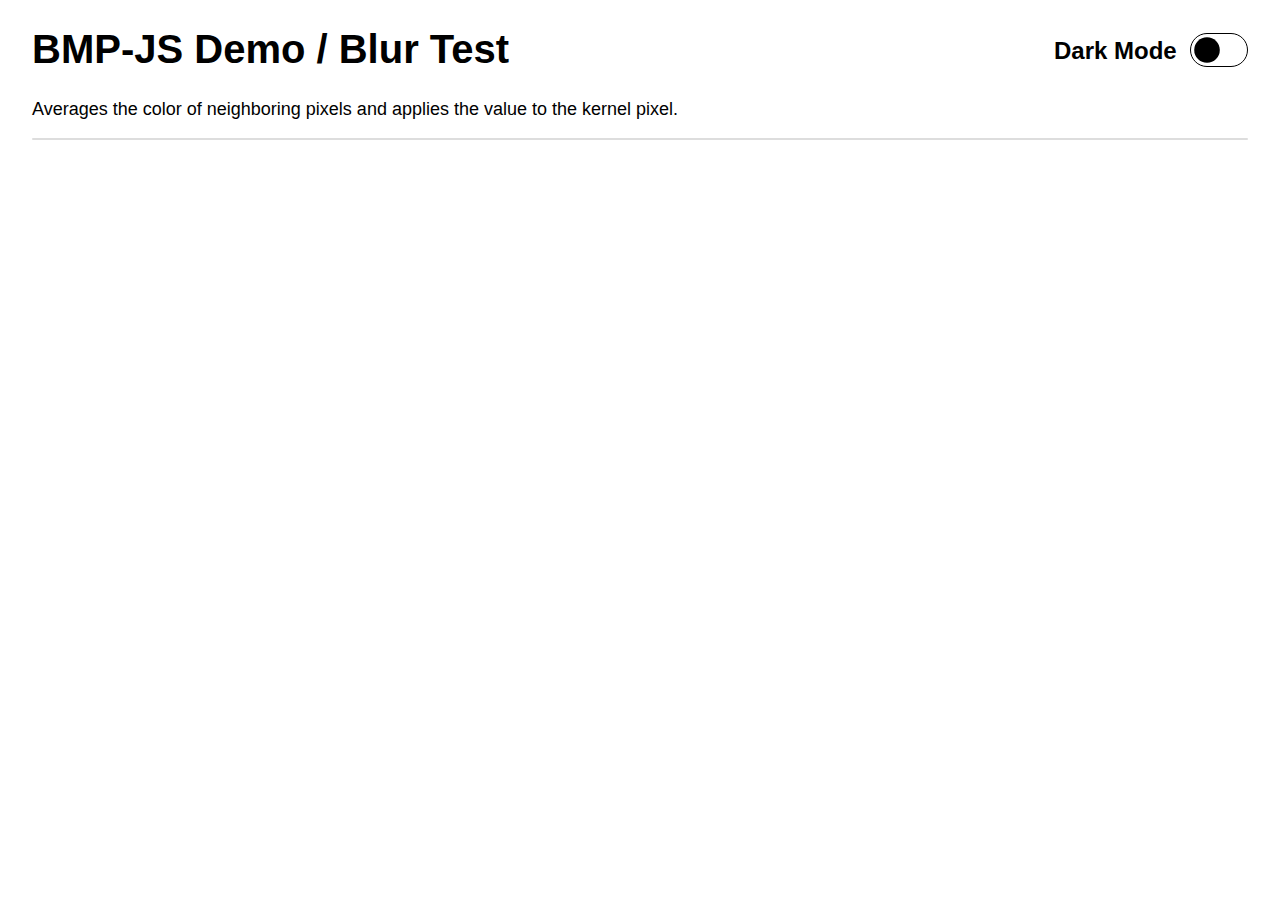
==== blur-test/index.html @ 20abe6cf "Add BMP-JS Demos" ====
<!DOCTYPE html>
<html lang="en">
<head>
    <meta charset="UTF-8">
    <meta name="viewport" content="width=device-width,initial-scale=1">
    <title>BMP-JS Demo / Blur Test</title>
    <link rel="stylesheet" type="text/css" href="../base.css">
</head>
<body>
    <h1>BMP-JS Demo / Blur Test</h1>
    <p>Averages the color of neighboring pixels and applies the value to the kernel pixel.</p>
    <div class="hr"></div>

    <div id="debug_container">
        <p id="execution_time"></p>
    </div>

    <div id="container"></div>

    <script type="text/javascript" src="../darkmode.js"></script>
    <script type="text/javascript" src="../../src/helper.js"></script>
    <script type="text/javascript" src="../../src/bmp.js"></script>
    <script type="text/javascript" src="../../src/bmp-plot.js"></script>
    <script type="text/javascript" src="../../src/bmp-mods.js"></script>
    <script type="text/javascript" src="index.js"></script>
</body>
</html>
---- base.css ----
* {
    outline: none !important;
}

html,
body
{
    background: none;
    margin: 0;
    padding: 0;
}

body
{
    background-color: #fff;
    background: none;
    font-family: sans-serif;
    font-size: 18px;
    margin: 0 32px;
    color: #000
}

h1 { font-size: 40px }
h2 { font-size: 36px }
h3 { font-size: 32px }
h4 { font-size: 28px }
h5 { font-size: 24px }
h6 { font-size: 20px }

div.hr {
    width: 100%;
    background-color: #ddd;
    height: 2px;
    border-radius: 9px
}

#debug_container {
    margin-bottom: 24px
}

.execution_stats p {
    line-height: 5px
}

img {
    image-rendering: pixelated;
    margin-right: 8px;
    border-width: 4px;
    border-style: solid;
    border-color: rgba(128, 128, 128, .9);
    margin: 0 8px 8px 0
}

img:hover {
    border-color: rgba(128, 128, 128, .4)
}

.zoomed-images img {
    width: 24%
}

#dark-mode-options {
    float: right;
    display: block;
    font-size: 24px;
    line-height: 200%;
    color: #000;
}

#dark-mode-options .text {
    float: left;
    margin-right: 1ch;
}

#dark-mode-options .toggle {
    border: 1px solid #000;
    width: 56px;
    height: 32px;
    border-radius: 32px;
    display: block;
    float: right;
    position: relative;
    margin-top: 6.5px;
}

#dark-mode-options .block {
    background-color: #000;
    width: 32px;
    height: 32px;
    transform: scale(0.8);
    border-radius: 32px;
    display: block;
    left: 0px;
    position: absolute;
    pointer-events: none;
}

.dark #dark-mode-options {
    color: #fff;
}

.dark #dark-mode-options .block {
    left: 24px;
}

.dark #dark-mode-options .toggle {
    border-color: #fff;
}

.dark #dark-mode-options .block {
    background-color: #fff;
}

.dark body {
    background-color: #000;
    color: #fff;
}

a,
a:visited {
    color: #00e;
    display: block;
}

a:hover {
    background-color: #00e;
    color: #fff;
}

.dark a,
.dark a:visited {
    color: #0ff;
}

.dark a:hover {
    background-color: #0ff;
    color: #000;
}

#list a {
    box-sizing: border-box;
    padding: 4px;
    text-decoration: none;
}
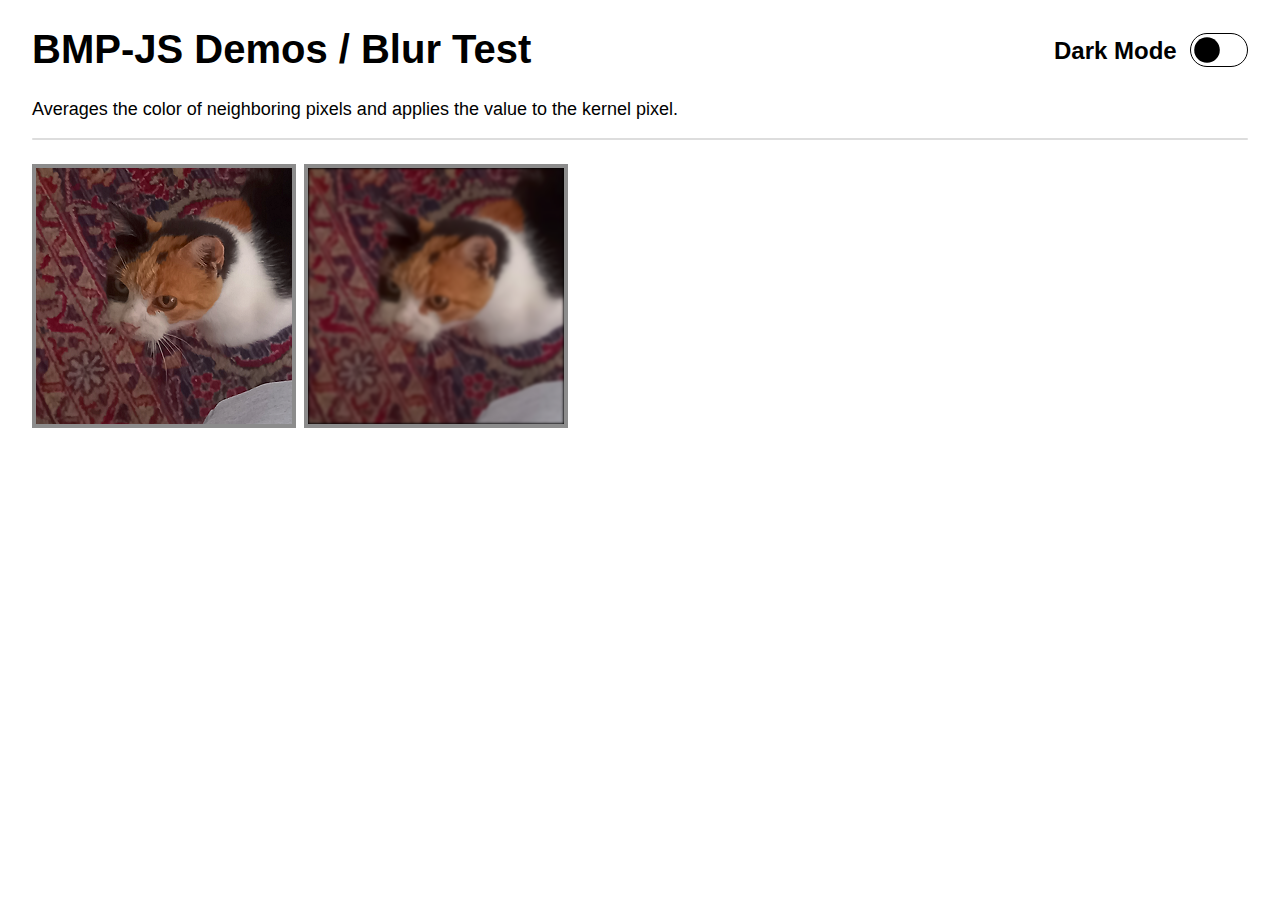
==== commit 188a1712: "Adjust script paths and add BMP-JS build" ====
--- a/blur-test/index.html
+++ b/blur-test/index.html
@@ -3,11 +3,11 @@
 <head>
     <meta charset="UTF-8">
     <meta name="viewport" content="width=device-width,initial-scale=1">
-    <title>BMP-JS Demo / Blur Test</title>
+    <title>BMP-JS Demos / Blur Test</title>
     <link rel="stylesheet" type="text/css" href="../base.css">
 </head>
 <body>
-    <h1>BMP-JS Demo / Blur Test</h1>
+    <h1>BMP-JS Demos / Blur Test</h1>
     <p>Averages the color of neighboring pixels and applies the value to the kernel pixel.</p>
     <div class="hr"></div>
 
@@ -18,10 +18,7 @@
     <div id="container"></div>
 
     <script type="text/javascript" src="../darkmode.js"></script>
-    <script type="text/javascript" src="../../src/helper.js"></script>
-    <script type="text/javascript" src="../../src/bmp.js"></script>
-    <script type="text/javascript" src="../../src/bmp-plot.js"></script>
-    <script type="text/javascript" src="../../src/bmp-mods.js"></script>
+    <script type="text/javascript" src="../bmp.min.js"></script>
     <script type="text/javascript" src="index.js"></script>
 </body>
 </html>
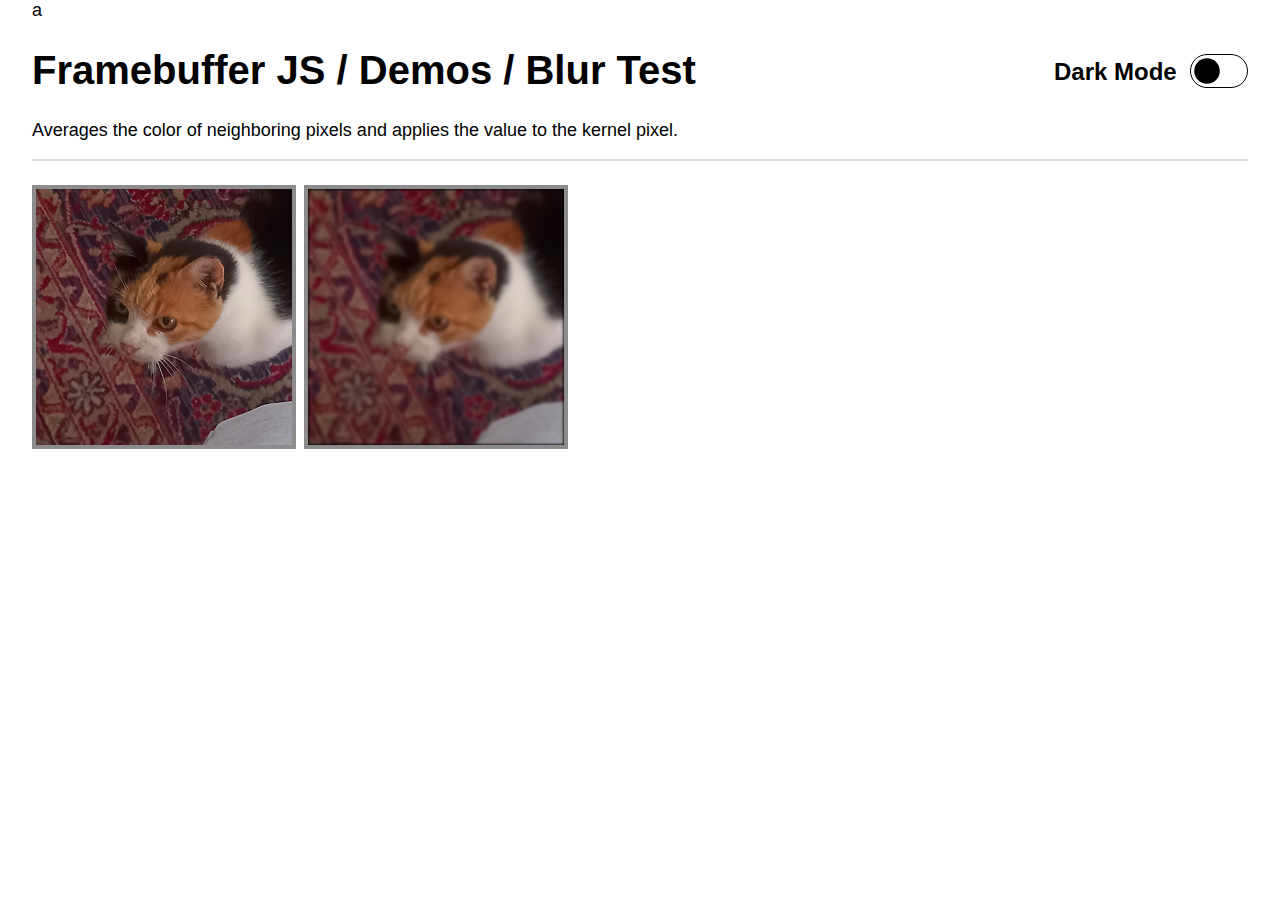
==== commit 84c7b0b5: "Update demos" ====
--- a/blur-test/index.html
+++ b/blur-test/index.html
@@ -1,13 +1,13 @@
-<!DOCTYPE html>
+a<!DOCTYPE html>
 <html lang="en">
 <head>
     <meta charset="UTF-8">
     <meta name="viewport" content="width=device-width,initial-scale=1">
-    <title>BMP-JS Demos / Blur Test</title>
+    <title>Framebuffer JS / Demos / Blur Test</title>
     <link rel="stylesheet" type="text/css" href="../base.css">
 </head>
 <body>
-    <h1>BMP-JS Demos / Blur Test</h1>
+    <h1>Framebuffer JS / Demos / Blur Test</h1>
     <p>Averages the color of neighboring pixels and applies the value to the kernel pixel.</p>
     <div class="hr"></div>
 
@@ -18,7 +18,7 @@
     <div id="container"></div>
 
     <script type="text/javascript" src="../darkmode.js"></script>
-    <script type="text/javascript" src="../bmp.min.js"></script>
+    <script type="text/javascript" src="../fb.min.js"></script>
     <script type="text/javascript" src="index.js"></script>
 </body>
 </html>
